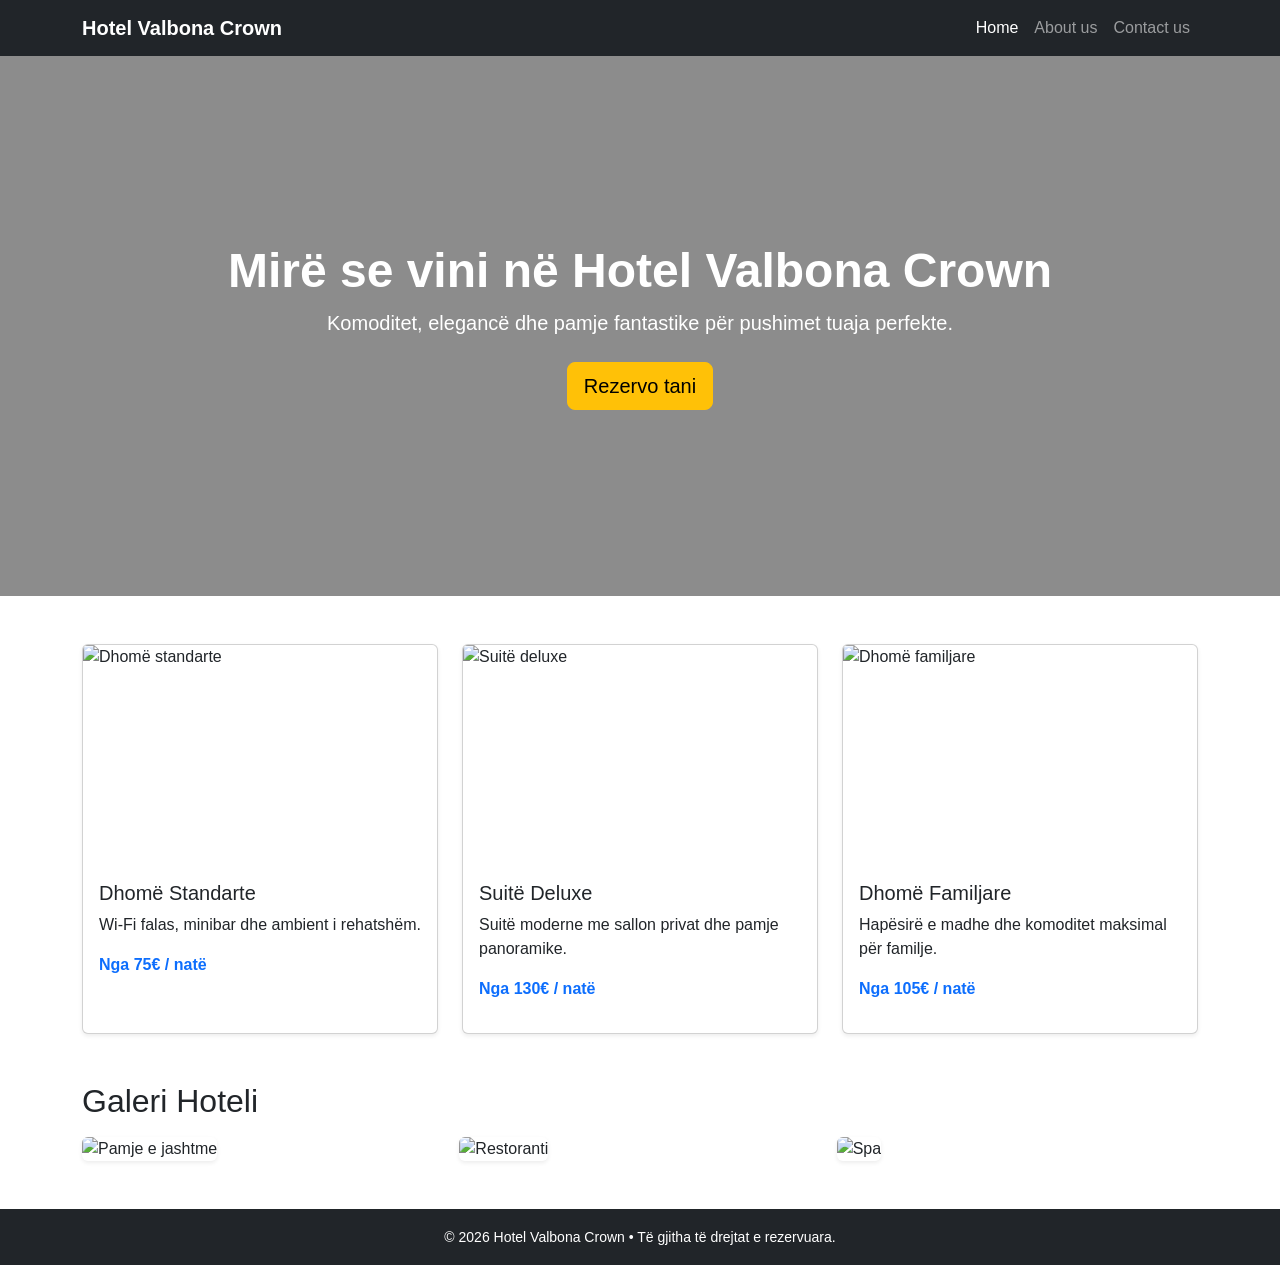
==== index.html @ 9da28a72 "Rebuild site to match 3-page Bootstrap project requirements" ====
<!doctype html>
<html lang="sq">
  <head>
    <meta charset="UTF-8" />
    <meta name="viewport" content="width=device-width, initial-scale=1" />
    <title>Hotel Valbona Crown | Home</title>
    <link href="https://cdn.jsdelivr.net/npm/bootstrap@5.3.3/dist/css/bootstrap.min.css" rel="stylesheet" />
    <link rel="stylesheet" href="styles.css" />
  </head>
  <body>
    <nav class="navbar navbar-expand-lg navbar-dark bg-dark sticky-top">
      <div class="container">
        <a class="navbar-brand fw-bold" href="index.html">Hotel Valbona Crown</a>
        <button class="navbar-toggler" type="button" data-bs-toggle="collapse" data-bs-target="#mainNav" aria-controls="mainNav" aria-expanded="false" aria-label="Toggle navigation">
          <span class="navbar-toggler-icon"></span>
        </button>
        <div class="collapse navbar-collapse" id="mainNav">
          <ul class="navbar-nav ms-auto">
            <li class="nav-item"><a class="nav-link active" href="index.html">Home</a></li>
            <li class="nav-item"><a class="nav-link" href="about.html">About us</a></li>
            <li class="nav-item"><a class="nav-link" href="contact.html">Contact us</a></li>
          </ul>
        </div>
      </div>
    </nav>

    <header class="hero text-white text-center d-flex align-items-center">
      <div class="container py-5">
        <h1 class="display-5 fw-bold">Mirë se vini në Hotel Valbona Crown</h1>
        <p class="lead">Komoditet, elegancë dhe pamje fantastike për pushimet tuaja perfekte.</p>
        <a href="contact.html" class="btn btn-warning btn-lg mt-2">Rezervo tani</a>
      </div>
    </header>

    <main>
      <section class="container py-5">
        <div class="row g-4">
          <div class="col-md-4">
            <div class="card h-100 shadow-sm">
              <img src="https://images.unsplash.com/photo-1590490360182-c33d57733427?auto=format&fit=crop&w=1200&q=80" class="card-img-top" alt="Dhomë standarte" />
              <div class="card-body">
                <h2 class="h5">Dhomë Standarte</h2>
                <p>Wi-Fi falas, minibar dhe ambient i rehatshëm.</p>
                <p class="fw-bold text-primary">Nga 75€ / natë</p>
              </div>
            </div>
          </div>
          <div class="col-md-4">
            <div class="card h-100 shadow-sm">
              <img src="https://images.unsplash.com/photo-1566665797739-1674de7a421a?auto=format&fit=crop&w=1200&q=80" class="card-img-top" alt="Suitë deluxe" />
              <div class="card-body">
                <h2 class="h5">Suitë Deluxe</h2>
                <p>Suitë moderne me sallon privat dhe pamje panoramike.</p>
                <p class="fw-bold text-primary">Nga 130€ / natë</p>
              </div>
            </div>
          </div>
          <div class="col-md-4">
            <div class="card h-100 shadow-sm">
              <img src="https://images.unsplash.com/photo-1582719478250-c89cae4dc85b?auto=format&fit=crop&w=1200&q=80" class="card-img-top" alt="Dhomë familjare" />
              <div class="card-body">
                <h2 class="h5">Dhomë Familjare</h2>
                <p>Hapësirë e madhe dhe komoditet maksimal për familje.</p>
                <p class="fw-bold text-primary">Nga 105€ / natë</p>
              </div>
            </div>
          </div>
        </div>
      </section>

      <section class="container pb-5">
        <h2 class="mb-3">Galeri Hoteli</h2>
        <div class="row g-3">
          <div class="col-6 col-md-4"><img class="img-fluid rounded shadow-sm" src="https://images.unsplash.com/photo-1542314831-068cd1dbfeeb?auto=format&fit=crop&w=1200&q=80" alt="Pamje e jashtme" /></div>
          <div class="col-6 col-md-4"><img class="img-fluid rounded shadow-sm" src="https://images.unsplash.com/photo-1455587734955-081b22074882?auto=format&fit=crop&w=1200&q=80" alt="Restoranti" /></div>
          <div class="col-6 col-md-4"><img class="img-fluid rounded shadow-sm" src="https://images.unsplash.com/photo-1578683010236-d716f9a3f461?auto=format&fit=crop&w=1200&q=80" alt="Spa" /></div>
        </div>
      </section>
    </main>

    <footer class="bg-dark text-white text-center py-3">
      <div class="container">
        <small>© 2026 Hotel Valbona Crown • Të gjitha të drejtat e rezervuara.</small>
      </div>
    </footer>

    <script src="https://cdn.jsdelivr.net/npm/bootstrap@5.3.3/dist/js/bootstrap.bundle.min.js"></script>
  </body>
</html>
---- styles.css ----
body {
  font-family: Arial, Helvetica, sans-serif;
}

.hero {
  min-height: 60vh;
  background: linear-gradient(rgba(0, 0, 0, 0.45), rgba(0, 0, 0, 0.45)),
    url("https://images.unsplash.com/photo-1566073771259-6a8506099945?auto=format&fit=crop&w=1800&q=80") center/cover no-repeat;
}

.card-img-top {
  height: 220px;
  object-fit: cover;
}

@media (max-width: 576px) {
  .hero {
    min-height: 50vh;
  }
}
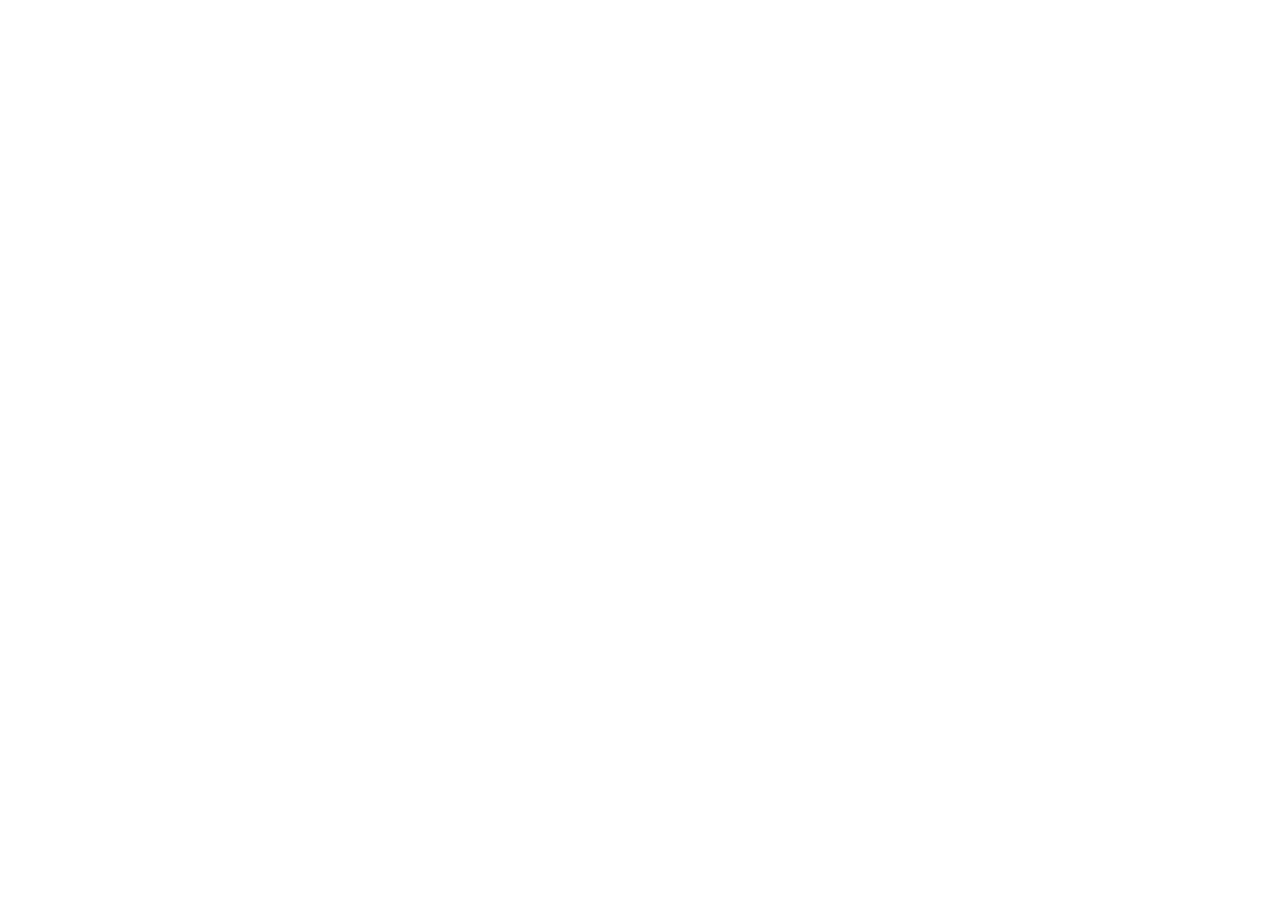
==== commit 3a4ee2aa: "Implement Python backend with SQLite for hotel website" ====
--- a/index.html
+++ b/index.html
@@ -2,88 +2,10 @@
 <html lang="sq">
   <head>
     <meta charset="UTF-8" />
-    <meta name="viewport" content="width=device-width, initial-scale=1" />
-    <title>Hotel Valbona Crown | Home</title>
-    <link href="https://cdn.jsdelivr.net/npm/bootstrap@5.3.3/dist/css/bootstrap.min.css" rel="stylesheet" />
-    <link rel="stylesheet" href="styles.css" />
+    <meta http-equiv="refresh" content="0; url=http://127.0.0.1:8000/" />
+    <title>Redirecting...</title>
   </head>
   <body>
-    <nav class="navbar navbar-expand-lg navbar-dark bg-dark sticky-top">
-      <div class="container">
-        <a class="navbar-brand fw-bold" href="index.html">Hotel Valbona Crown</a>
-        <button class="navbar-toggler" type="button" data-bs-toggle="collapse" data-bs-target="#mainNav" aria-controls="mainNav" aria-expanded="false" aria-label="Toggle navigation">
-          <span class="navbar-toggler-icon"></span>
-        </button>
-        <div class="collapse navbar-collapse" id="mainNav">
-          <ul class="navbar-nav ms-auto">
-            <li class="nav-item"><a class="nav-link active" href="index.html">Home</a></li>
-            <li class="nav-item"><a class="nav-link" href="about.html">About us</a></li>
-            <li class="nav-item"><a class="nav-link" href="contact.html">Contact us</a></li>
-          </ul>
-        </div>
-      </div>
-    </nav>
-
-    <header class="hero text-white text-center d-flex align-items-center">
-      <div class="container py-5">
-        <h1 class="display-5 fw-bold">Mirë se vini në Hotel Valbona Crown</h1>
-        <p class="lead">Komoditet, elegancë dhe pamje fantastike për pushimet tuaja perfekte.</p>
-        <a href="contact.html" class="btn btn-warning btn-lg mt-2">Rezervo tani</a>
-      </div>
-    </header>
-
-    <main>
-      <section class="container py-5">
-        <div class="row g-4">
-          <div class="col-md-4">
-            <div class="card h-100 shadow-sm">
-              <img src="https://images.unsplash.com/photo-1590490360182-c33d57733427?auto=format&fit=crop&w=1200&q=80" class="card-img-top" alt="Dhomë standarte" />
-              <div class="card-body">
-                <h2 class="h5">Dhomë Standarte</h2>
-                <p>Wi-Fi falas, minibar dhe ambient i rehatshëm.</p>
-                <p class="fw-bold text-primary">Nga 75€ / natë</p>
-              </div>
-            </div>
-          </div>
-          <div class="col-md-4">
-            <div class="card h-100 shadow-sm">
-              <img src="https://images.unsplash.com/photo-1566665797739-1674de7a421a?auto=format&fit=crop&w=1200&q=80" class="card-img-top" alt="Suitë deluxe" />
-              <div class="card-body">
-                <h2 class="h5">Suitë Deluxe</h2>
-                <p>Suitë moderne me sallon privat dhe pamje panoramike.</p>
-                <p class="fw-bold text-primary">Nga 130€ / natë</p>
-              </div>
-            </div>
-          </div>
-          <div class="col-md-4">
-            <div class="card h-100 shadow-sm">
-              <img src="https://images.unsplash.com/photo-1582719478250-c89cae4dc85b?auto=format&fit=crop&w=1200&q=80" class="card-img-top" alt="Dhomë familjare" />
-              <div class="card-body">
-                <h2 class="h5">Dhomë Familjare</h2>
-                <p>Hapësirë e madhe dhe komoditet maksimal për familje.</p>
-                <p class="fw-bold text-primary">Nga 105€ / natë</p>
-              </div>
-            </div>
-          </div>
-        </div>
-      </section>
-
-      <section class="container pb-5">
-        <h2 class="mb-3">Galeri Hoteli</h2>
-        <div class="row g-3">
-          <div class="col-6 col-md-4"><img class="img-fluid rounded shadow-sm" src="https://images.unsplash.com/photo-1542314831-068cd1dbfeeb?auto=format&fit=crop&w=1200&q=80" alt="Pamje e jashtme" /></div>
-          <div class="col-6 col-md-4"><img class="img-fluid rounded shadow-sm" src="https://images.unsplash.com/photo-1455587734955-081b22074882?auto=format&fit=crop&w=1200&q=80" alt="Restoranti" /></div>
-          <div class="col-6 col-md-4"><img class="img-fluid rounded shadow-sm" src="https://images.unsplash.com/photo-1578683010236-d716f9a3f461?auto=format&fit=crop&w=1200&q=80" alt="Spa" /></div>
-        </div>
-      </section>
-    </main>
-
-    <footer class="bg-dark text-white text-center py-3">
-      <div class="container">
-        <small>© 2026 Hotel Valbona Crown • Të gjitha të drejtat e rezervuara.</small>
-      </div>
-    </footer>
-
-    <script src="https://cdn.jsdelivr.net/npm/bootstrap@5.3.3/dist/js/bootstrap.bundle.min.js"></script>
+    <p>Nise backend-in me <code>python3 app.py</code> dhe hap <a href="http://127.0.0.1:8000/">Home</a>.</p>
   </body>
 </html>
